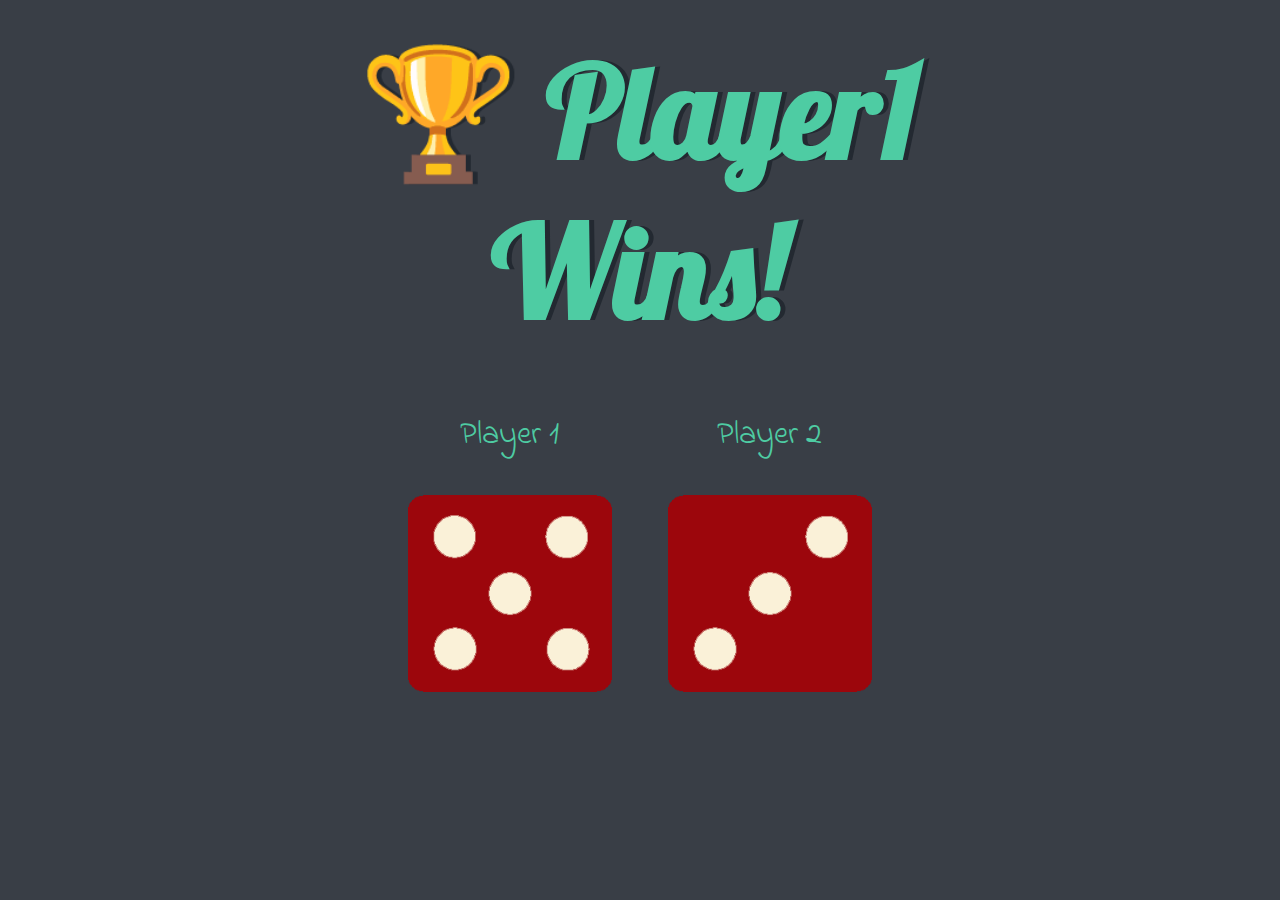
==== index.html @ 3082a9da "index.html files name is changed" ====
<!DOCTYPE html>
<html lang="en" dir="ltr">
  <head>
    <meta charset="utf-8">
    <title>🎲 The Dicee Game</title>
    <link rel="stylesheet" href="styles.css">
    <link href="https://fonts.googleapis.com/css?family=Indie+Flower|Lobster" rel="stylesheet">

  </head>
  <body>

    <div class="container">
      <h1>Refresh Me</h1>

      <div class="dice">
        <p>Player 1</p>
        <img class="img1" src="images/dice6.png">
      </div>

      <div class="dice">
        <p>Player 2</p>
        <img class="img2" src="images/dice6.png">
      </div>

    </div>

    <script src="index.js" charset="utf-8"></script>
  </body>

  <footer>

  </footer>
</html>
---- styles.css ----
.container {
  width: 70%;
  margin: auto;
  text-align: center;
}

.dice {
  text-align: center;
  display: inline-block;

}

body {
  background-color: #393E46;
}

h1 {
  margin: 30px;
  font-family: 'Lobster', cursive;
  text-shadow: 5px 0 #232931;
  font-size: 8rem;
  color: #4ECCA3;
}

p {
  font-size: 2rem;
  color: #4ECCA3;
  font-family: 'Indie Flower', cursive;
}

img {
  width: 80%;
}

footer {
  margin-top: 5%;
  color: #EEEEEE;
  text-align: center;
  font-family: 'Indie Flower', cursive;

}
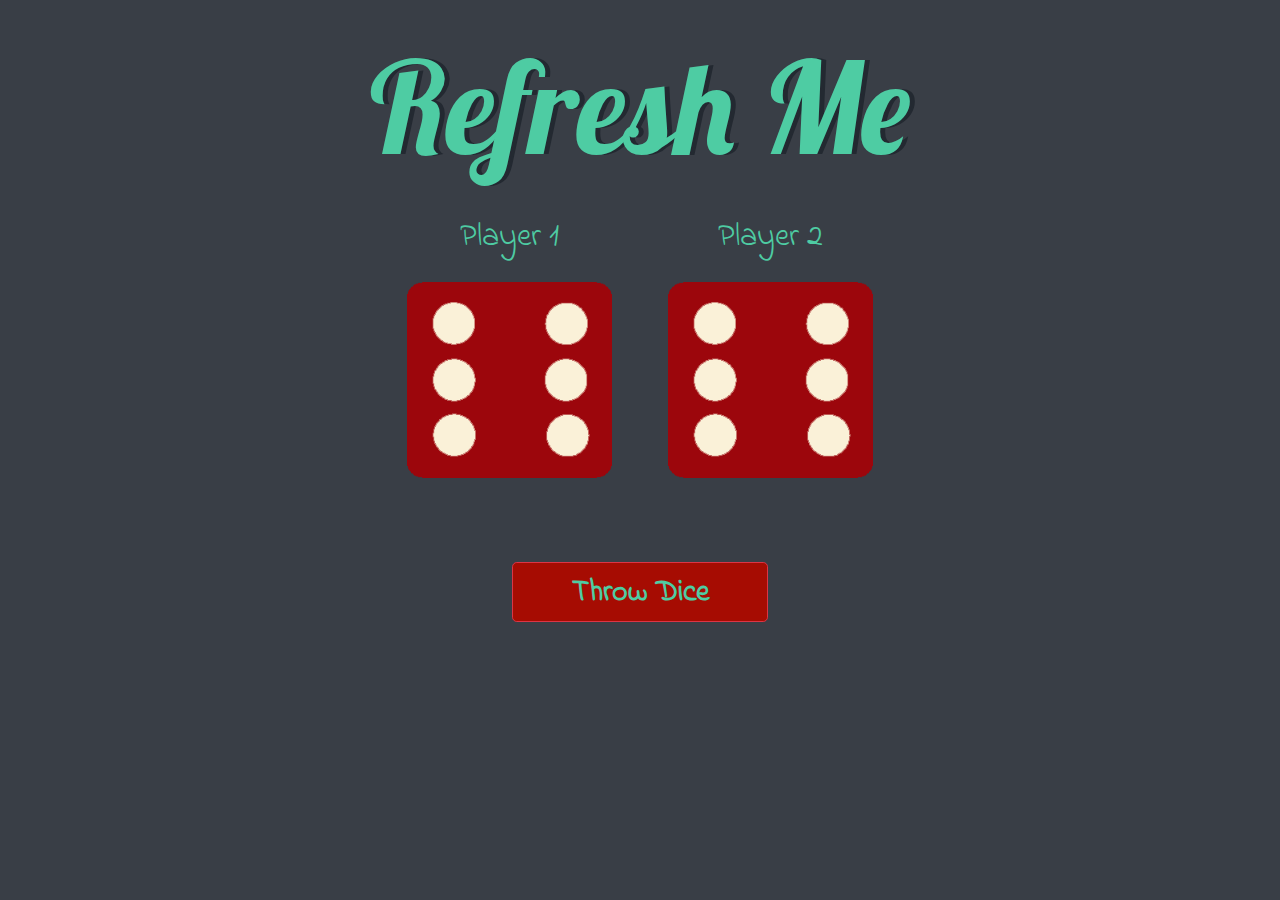
==== commit a1986443: "Button is added for throwing dice." ====
--- a/index.html
+++ b/index.html
@@ -3,6 +3,7 @@
   <head>
     <meta charset="utf-8">
     <title>🎲 The Dicee Game</title>
+    <link rel="stylesheet" href="https://maxcdn.bootstrapcdn.com/bootstrap/4.0.0/css/bootstrap.min.css" integrity="sha384-Gn5384xqQ1aoWXA+058RXPxPg6fy4IWvTNh0E263XmFcJlSAwiGgFAW/dAiS6JXm" crossorigin="anonymous">
     <link rel="stylesheet" href="styles.css">
     <link href="https://fonts.googleapis.com/css?family=Indie+Flower|Lobster" rel="stylesheet">
 
@@ -24,6 +25,8 @@
 
     </div>
 
+    <button type="button" class="btn btn-danger btn-lg">Throw Dice</button>
+
     <script src="index.js" charset="utf-8"></script>
   </body>
 
--- a/styles.css
+++ b/styles.css
@@ -10,8 +10,21 @@
 
 }
 
+.btn{
+  margin-top: 5rem;
+  color: #4ECCA3;
+  background-color: #A60C02;
+  text-align: center;
+  width: 20%;
+  height: 60px;
+  font-size: 30px;
+  font-family: 'Indie Flower', cursive;
+  font-weight: bolder;
+}
+
 body {
   background-color: #393E46;
+  text-align: center;
 }
 
 h1 {
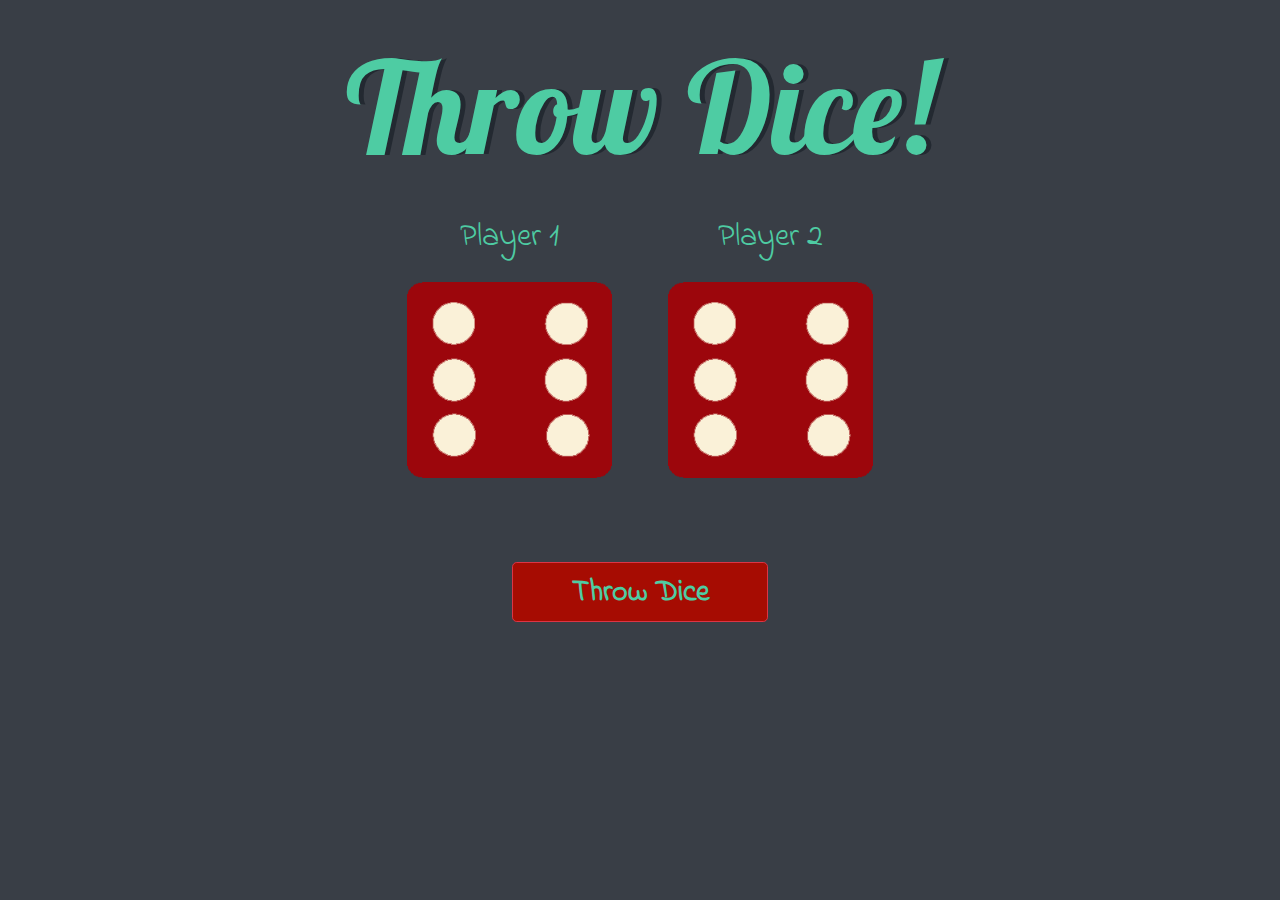
==== commit 1f0dfd11: "Title is changed" ====
--- a/index.html
+++ b/index.html
@@ -11,7 +11,7 @@
   <body>
 
     <div class="container">
-      <h1>Refresh Me</h1>
+      <h1>Throw Dice!</h1>
 
       <div class="dice">
         <p>Player 1</p>
--- a/styles.css
+++ b/styles.css
@@ -14,7 +14,6 @@
   margin-top: 5rem;
   color: #4ECCA3;
   background-color: #A60C02;
-  text-align: center;
   width: 20%;
   height: 60px;
   font-size: 30px;
